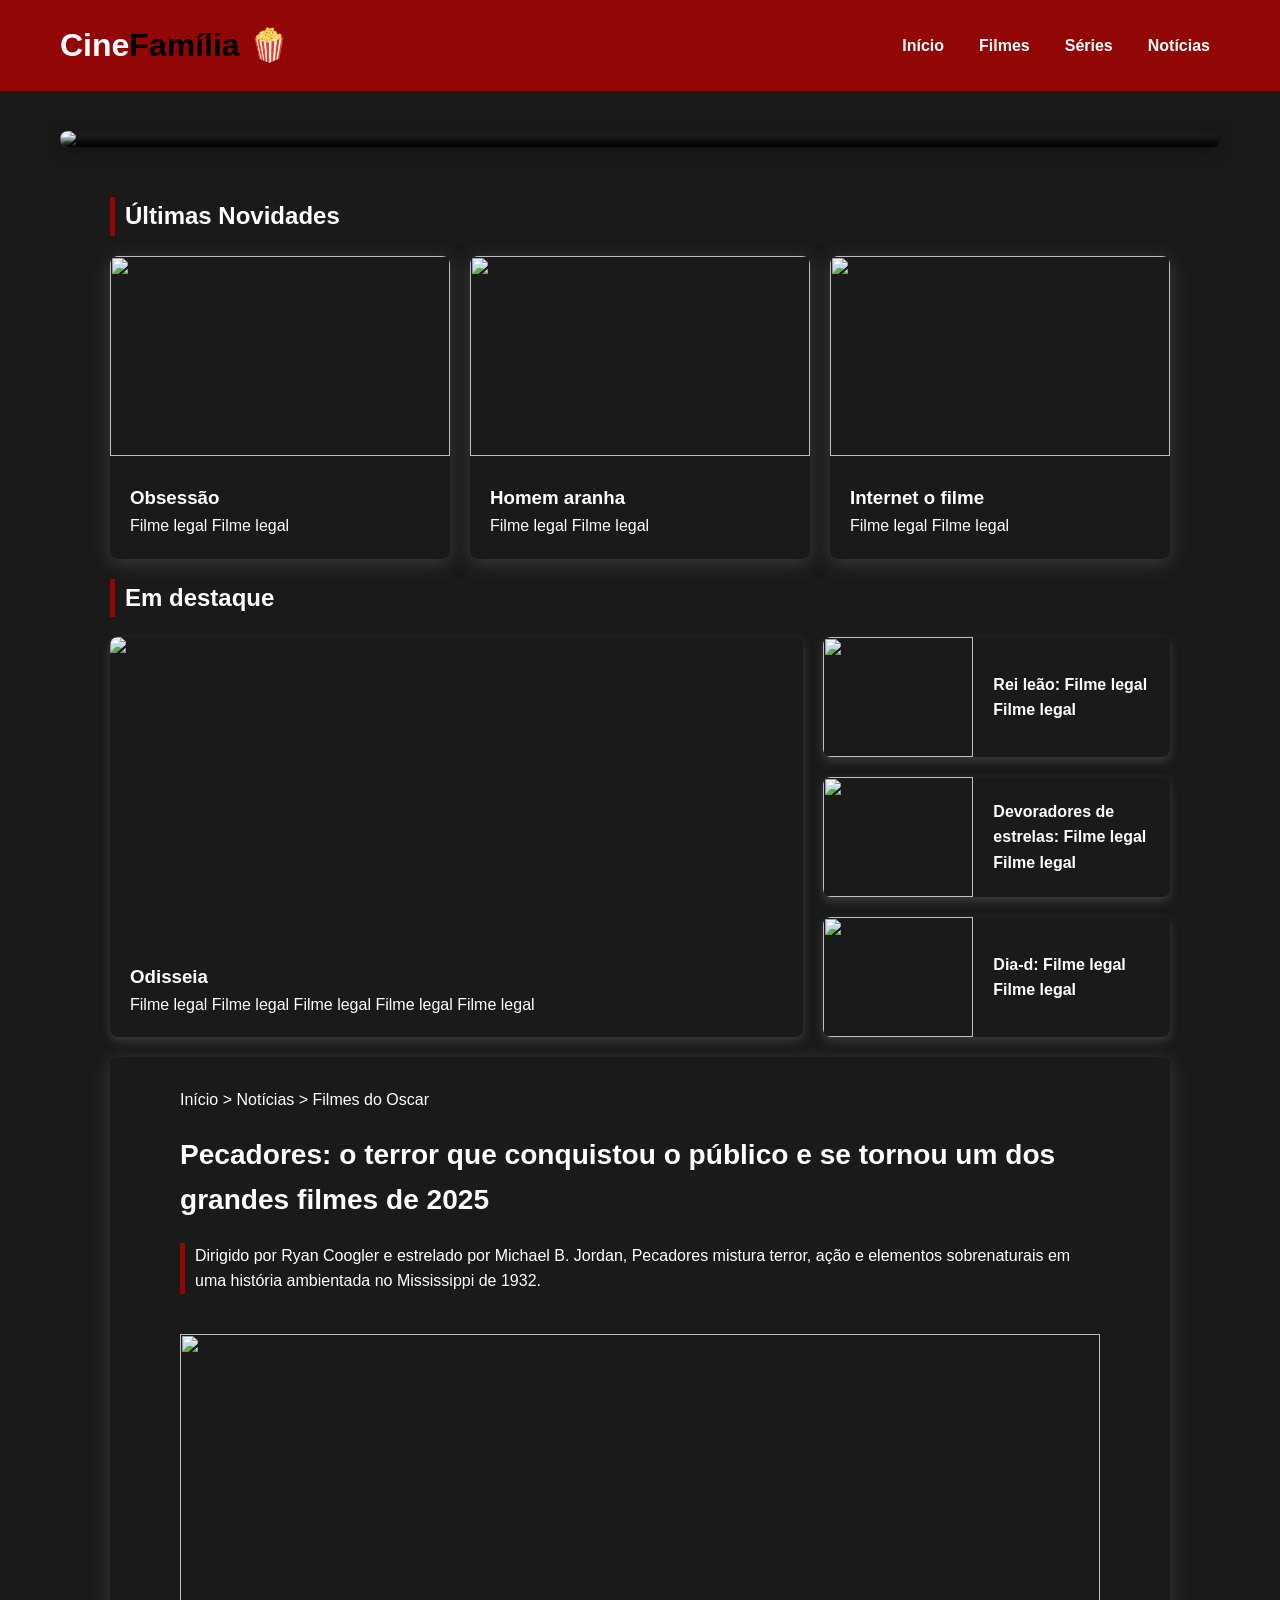
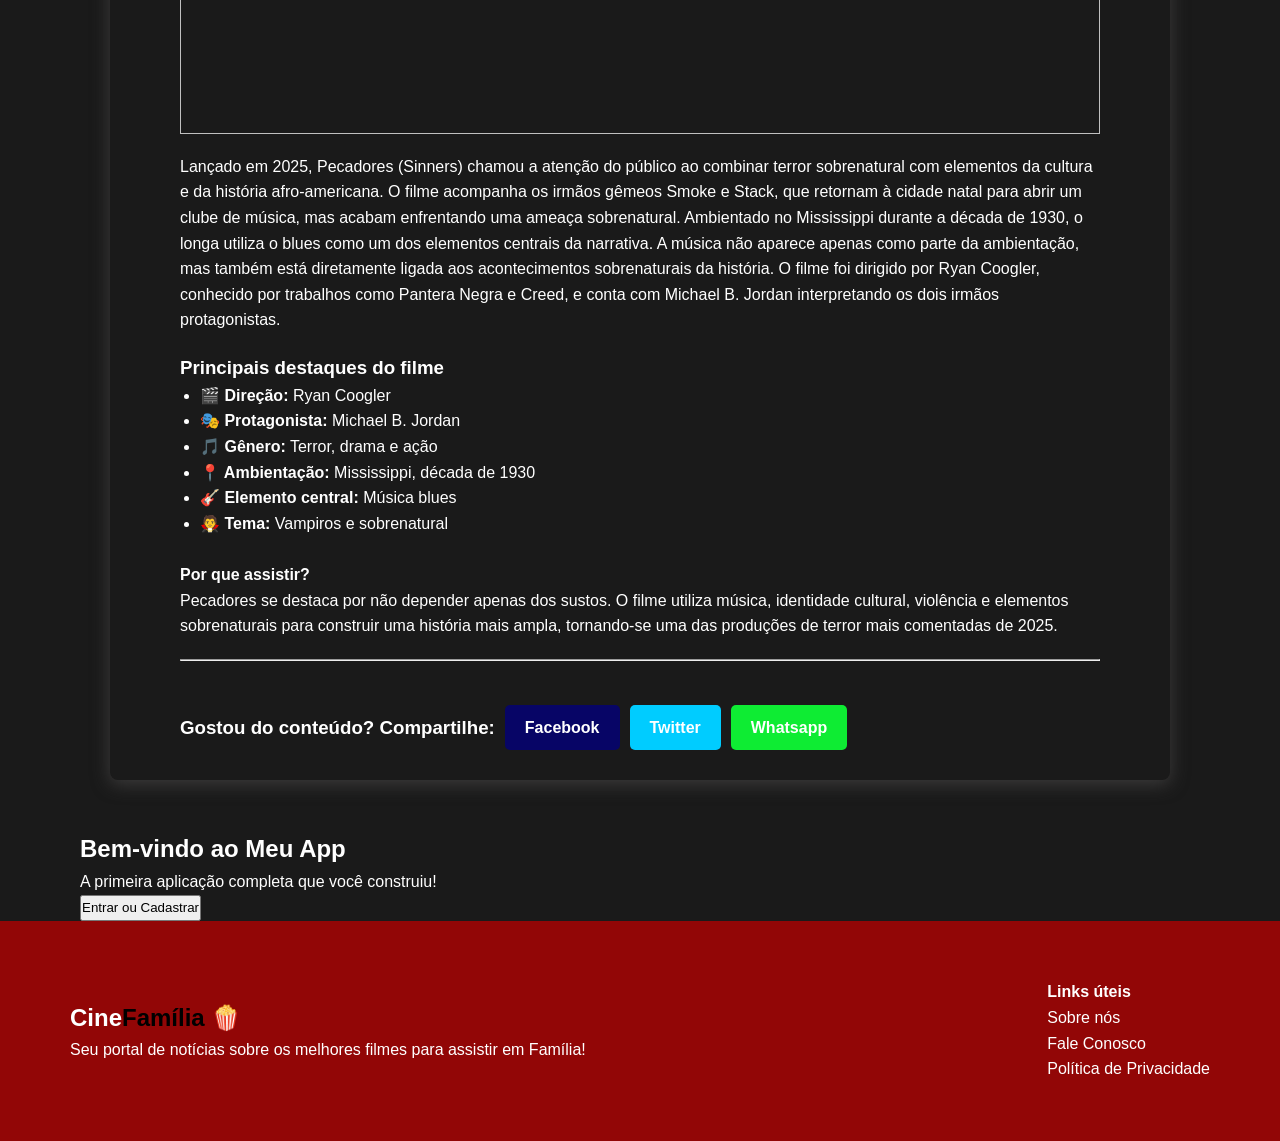
==== index.html @ fa6072e3 "Num sei é banco de dados" ====
<!DOCTYPE html>
<html lang="pt-BR">
<head>
    <meta charset="UTF-8">
    <meta name="viewport" content="width=device-width, initial-scale=1.0">
    <link rel="stylesheet" href="style.css">
    <title>Document</title>
</head>
<body>

    
    
    <header class="cabecalho">

        <div class="container">

            <div class="logo">
                <h1>Cine<span class="destaque">Família 🍿</span></h1>
            </div>

            <nav class="menu">
                <ul>
                    <li><a href="#">Início</a></li>
                    
                    <li class="dropdown"><a href="#">Filmes</a>

                        <ul class="dropdown-content">

                            <li><a href="#">Lançamentos</a>
                            <li><a href="#">Em cartaz</a>                            
                            <li><a href="#">Críticas</a>
                        </ul>

                        <li><a href="#">Séries</a>
                        <li><a href="#">Notícias</a>
                </ul>
            </nav>

        </div>
    </header>

    <section class="container">
        
        <section class="slider-container">

            <!--Aqui vou esconder os controles invísiveis do slider-->

            <input type="radio" name="radio-btn" id="radio1" checked>
            <input type="radio" name="radio-btn" id="radio2">
            <input type="radio" name="radio-btn" id="radio3">

            <div class="slides">

                <div class="slide-1">

                    <img src="img-slide1.png">

                    <div class="mascara"></div>

                    <div class="legenda">
                        <h2>Homem aranha</h2>
                        <p>Filme legal Filme legalFilme legal Filme legal</p>
                    </div>

                </div>

                <div class="slide-2">

                    <img src="img-slide2.png">

                    <div class="mascara"></div>

                    <div class="legenda">
                        <h2>Dead pool</h2>

                        <p>Filme legal Filme legalFilme legal Filme legal</p>
                    </div>

                </div>

                <div class="slide-3">

                    <img src="img-slide3.png">

                    <div class="mascara"></div>

                    <div class="legenda">
                        <h2>Homem aranha</h2>
                        <p>Filme legal Filme legalFilme legal Filme legal</p>
                    </div>

                </div>

            </div>

            <!--esconder os pontinhos de navegação-->

            <!-- <div class="navegacao-slider">

                <label for="radio1" class="btn-slider"></label>
                
                <label for="radio2" class="btn-slider"></label>
                
                <label for="radio3" class="btn-slider"></label>
                
            </div> -->

        </section>
    

    <section class="noticias">
        <h2>Últimas Novidades</h2>

            <div class="grid-cards">

                <article class="card">
                    <img src="card1.jpg">
                    <div class="card-texto">
                        
                        <h3>Obsessão</h3>
                        <p>Filme legal Filme legal</p>
                        
                    </div>


                </article>

                <article class="card">
                    <img src="card2.jpg">
                    <div class="card-texto">
                        
                        <h3>Homem aranha</h3>
                        <p>Filme legal Filme legal</p>
                        
                    </div>


                </article>

                <article class="card">
                    <img src="card7.jpg">
                    <div class="card-texto">
                        
                        <h3>Internet o filme</h3>
                        <p>Filme legal Filme legal</p>
                        
                    </div>


                </article>

            </div>

    

    <section class="sessao-destaque">
        <h2>Em destaque</h2>

        <div class="layout-destaque">

            <!--eu vou colocar a minha coluna da esquerda com o artigo principal-->
            <article class="artigo-principal card">

                <img src="card3.jpg">

                <div class="card-texto">
                    <h3>Odisseia</h3>
                    <p>Filme legal Filme legal Filme legal Filme legal Filme legal</p>

                </div>

            </article>

            <!--eu vou colocar a minha lista da direita com o noticias menores-->
            <aside class="lista-secundaria">

            <article class="noticia-menor card">
                <img src="card6.jpg">

                <div class="card-texto texto-menor">
                    <h4>Rei leão: Filme legal Filme legal</h4>
                </div>

            </article>

            <article class="noticia-menor card">
                <img src="card5.jpg">

                <div class="card-texto texto-menor">
                    <h4>Devoradores de estrelas: Filme legal Filme legal</h4>
                </div>

            </article>

            <article class="noticia-menor card">
                <img src="card4.webp">

                <div class="card-texto texto-menor">
                    <h4>Dia-d: Filme legal Filme legal</h4>
                </div>

            </article>

        </aside>

    </div>

</section>

<header class="hero card">

        <div id="nav"><p style="padding: 0;">Início > Notícias > Filmes do Oscar</p></div>

    <div class="titulo-hero">
        
        <h3>Pecadores: o terror que conquistou o público e se tornou um dos grandes filmes de 2025</h3>
        <p>Dirigido por Ryan Coogler e estrelado por Michael B. Jordan, Pecadores mistura terror, ação e elementos sobrenaturais em uma história ambientada no Mississippi de 1932.</p>
        </div>

        <img src="0879a4f3-0175-4834-b04f-67074a78749a.webp">

    <div>

        <p>Lançado em 2025, Pecadores (Sinners) chamou a atenção do público ao combinar terror sobrenatural com elementos da cultura e da história afro-americana. O filme acompanha os irmãos gêmeos Smoke e Stack, que retornam à cidade natal para abrir um clube de música, mas acabam enfrentando uma ameaça sobrenatural.

        Ambientado no Mississippi durante a década de 1930, o longa utiliza o blues como um dos elementos centrais da narrativa. A música não aparece apenas como parte da ambientação, mas também está diretamente ligada aos acontecimentos sobrenaturais da história.

        O filme foi dirigido por Ryan Coogler, conhecido por trabalhos como Pantera Negra e Creed, e conta com Michael B. Jordan interpretando os dois irmãos protagonistas.</p>
        
    </div>

    <div>
        <h3>Principais destaques do filme</h3>  
        <ul>
            <li><b>🎬 Direção:</b> Ryan Coogler</li>
            <li><b>🎭 Protagonista:</b> Michael B. Jordan</li>
            <li><b>🎵 Gênero:</b> Terror, drama e ação</li>
            <li><b>📍 Ambientação:</b> Mississippi, década de 1930</li>
            <li><b>🎸 Elemento central:</b> Música blues</li>
            <li><b>🧛 Tema:</b> Vampiros e sobrenatural</li>
            
        </ul></br>

        <p><b>Por que assistir?</b></p> 
        <p>Pecadores se destaca por não depender apenas dos sustos. O filme utiliza música, identidade cultural, violência e elementos sobrenaturais para construir uma história mais ampla, tornando-se uma das produções de terror mais comentadas de 2025.</p>
    </div>

    
    <hr>

    <div class="btn-feedback">
        
        <h3>Gostou do conteúdo? Compartilhe:</h3>
        <a href="#" class="Facebook">Facebook</a>
        <a href="#" class="Twitter">Twitter</a>
        <a href="#" class="Whatsapp">Whatsapp</a>

        <div></div>
    </div>
</header>



</section>

<div class="container">
        <h1>Bem-vindo ao Meu App</h1>
        <p>A primeira aplicação completa que você construiu!</p>
        <button onclick="window.location.href='auth.html'">Entrar ou Cadastrar</button>
    </div>

</section>

<footer>
    <div class="logo">
        <h2>Cine<span class="destaque">Família 🍿</span></h2>
        <p>Seu portal de notícias sobre os melhores filmes para assistir em Família!</p>
    </div>
    <div class="links">
        <h4>Links úteis</h4>
        <ul>
        <li><a href="#">Sobre nós</a></li>
        <li><a href="#">Fale Conosco</a></li>
        <li><a href="#">Política de Privacidade</a></li>
        </ul>
    </div>
</footer>

</body>

<script src="script.js">
    const email = document.getElementary ("email").value;
    const senha = document.getElementary ("senha").value;

    const resultado = await clientSupabase.auth.signUp({
        email: email,
        senha: senha
    });
</script>
</html>
---- style.css ----
* {
    margin: 0;
    padding: 0;
    box-sizing: border-box;
    line-height: 1.6;
}

body{
    font-family: arial;
    line-height: 2.0;
    background-color: #1a1a1a;
    color: #fff;
}

.cabecalho {
    background-color: #920606;
    padding: 20px 0;
}

.container {
    max-width: 1200px;
    margin: 0 auto;
    padding: 0 20px;
    justify-content: space-between;
    gap: 10cm;
}

.cabecalho .container {
    display: flex;
    justify-content: space-between;
    align-items: center;
}

.destaque {
    color: #000000;
}

.menu a {
    text-decoration: none;
    color: #fff;
    font-weight: bold;
    padding: 10px;
}

.menu > ul {
    list-style: none;
    display: flex;
    gap: 15px;
}

.menu > ul > li > a:hover{
    color: #c95e5e;
    transition: 0.3s;
}

.dropdown {
    position: relative;
}

.dropdown-content {
    position: absolute;
    display: none;

    top: 100%;
    left: 0;

    background-color: #272626;

    min-width: 180px;
    border-radius: 4px;

    list-style: none;

    z-index: 100;
    box-shadow: 0px 4px 8px #07050556;
    opacity: 0.9;
}

.dropdown-content a {
    color: #ffffff;
    font-weight: bold;
    padding: 12px 15px;
}

.dropdown-content a:hover {
    background-color: #000000;
}

.dropdown:hover .dropdown-content {
    display:block;
}

.slider-container {
    width: 100%;
    margin-top: 40px;
    position: relative;
    border-radius: 8px;
    box-shadow: 0 4px 15px #131312;
    overflow: hidden;
}

.slides {
    display: flex;
    width: 300%; /*cada imagem se soma nesse width*/
}

.slide-1, .slide-2, .slide-3 {
    width: 33.333%;
    position: relative;
    transition: margin-left 0.8s ease-in-out; /*ele vai guardar esse lugar na fila*/
}

.slide-1 img, .slide-2 img, .slide-3 img {
    width: 100%;
    display: block;
}

/* máscara e posição da legenda*/

.mascara {
    position: absolute; /*vai fazer minha mascara ficar em cima da imagem*/
    top: 0;
    left: 0;
    width: 100%;
    height: 100%;
    background: linear-gradient(to top, #000 0%, transparent 70%);
}

.legenda {
    position: absolute;
    z-index: 2;
    bottom: 50px;
    left: 30px;
    color: #fff;
}

.legenda h2 {
    font-size: 2.5rem;
}

.legenda p {
    font-size: 1.2rem;
}

/*aqui vai a lógica para os slider funcionarem*/

/*esconder os pontinhos padrão*/

.slider-container input[type="radio"] {
    display: none;
}

#radio1:checked ~ .slides .slide-1 {
    margin-left: 0;
} /*quando o botão estiver apertado a margem é 0*/

#radio2:checked ~ .slides .slide-1 {
    margin-left: -33.333%; /*isso aqui que empurra o slide1 pra fora da tela e o overflow vai esconder e o slide 2 via ficar posicionado no cnetro da e vai aparecer*/
}

#radio3:checked ~.slides .slide-1 {
    margin-left: -66.666%;
}

.navegacao-slider {
    position: absolute;
    bottom: 20px;
    width: 100%;
    display: flex;
    justify-content: center;
    gap: 15px;
    z-index: 5;
}

.btn-slider {
    width: 15px;
    height: 15px;
    border: 2px solid #fff;
    border-radius: 100%;
    cursor: pointer;
    transition: 0.3s;
}
/*
#radio1:checked ~ .navegacao-slider label[for="radio1"],
#radio2:checked ~ .navegacao-slider label[for="radio2"],
#radio3:checked ~ .navegacao-slider label[for="radio3"] {
    background-color: #ffffff;
}*/

/* Aqui o auto play do slide */

@keyframes carrossel {

    0% {margin-left: 0;}
    30%{margin-left: 0;} /* O slide tava passando de pouquinho em pouquinho, e isso é para que ele faça de uma vez com tudo */

    33% {margin-left: -33.333%;}
    66% {margin-left: -33.333%;}

    66% {margin-left: -66.666%;}
    96% {margin-left: -66.666%;}

    100% {margin-left: 0;}

}

.slides .slide-1 {
    animation: carrossel 45s infinite;
}

.noticias {
    margin: 50px;
}

.noticias h2 , .sessao-destaque h2 , .titulo-hero p{
    margin-top: 20px;
    margin-bottom: 20px;
    border-left: 5px solid #920606;
    padding-left: 10px;
}

.grid-cards {
    display: grid;
    grid-template-columns: repeat(auto-fit, minmax(300px, 1fr));
    gap: 20px;
}

.card {
    border-radius: 8px;
    overflow: hidden;
    box-shadow: 0 4px 18px #3d3c3c;
    /*Definir qualquer animação para durar de 0.4s de uma forma suave pra ir e voltar*/
    transition: transform 0.4s ease-in-out;
}

.grid-cards .card:hover {
    /*Dar um leve zoom de ampliação de 5% no meu card*/
    transform: scale(1.05);
}

.card-texto {
    padding: 20px;
}

.card img {
    width: 100%;
    height: 200px;
    object-fit: cover;
}

.layout-destaque {
    display: grid;
    grid-template-columns: 2fr 1fr;
    gap: 20px;
    align-items: stretch;
}

.artigo-principal {
    display: flex;
    flex-direction: column;
    height: 400px;
    border-radius: 8px;
    overflow: hidden;
    box-shadow: 0 4px 10px #3d3c3c;
}

.artigo-principal img {
    height: auto;
    width: 100%;
    min-height: 200px;
    flex-grow: 1;
    object-fit: cover;
}

.lista-secundaria {
    display: flex;
    flex-direction: column;
    height: 400px;
    gap: 20px;
    
}

.noticia-menor {
    display: flex;
    flex-direction: row;
    flex: 1;
    min-height: 0;
    border-radius: 8px;
    overflow: hidden;
    box-shadow: 0 4px 10px #3d3c3c;
    align-items: center;
}

.noticia-menor img {
    height: 100%;
    width: 150px;
    object-fit: cover;
}

.hero {
    display: flex;
    flex-direction: column;
    margin-top: 20px;
    margin-bottom: 20px;
    padding: 30px 70px 30px 70px;
    justify-content: space-between;
    gap: 20px;
}

.titulo-hero {
    font-size: 24px;
}

.titulo-hero p {
    font-size: 16px;
}

.hero img {
    height: 400px;
}

.hero li {
    margin-left: 20px;
}

.btn-feedback {
    display: flex;
    align-items: center;
}


.btn-feedback a {
    text-decoration: none;
    color:white;
    font-weight: bolder;
    padding: 10px 20px;
    border-radius: 5px;
    margin-left: 10px;
}

.Twitter{
    background-color: rgb(0, 204, 255);
}

.Facebook {
    background-color: #070566;
}

.Whatsapp {
    background-color: #0eec33;
}

hr {
    margin-bottom: 24px;        
}

footer {
    background-color: #920606;
    height: 220px;
    align-items: center;
    display: flex;
    padding: 70px;
    text-align: left;
    justify-content: space-between;
}

footer a {
    text-decoration: none;
    color: white;
    flex-direction: column;
}

footer li {
    list-style: none;
}
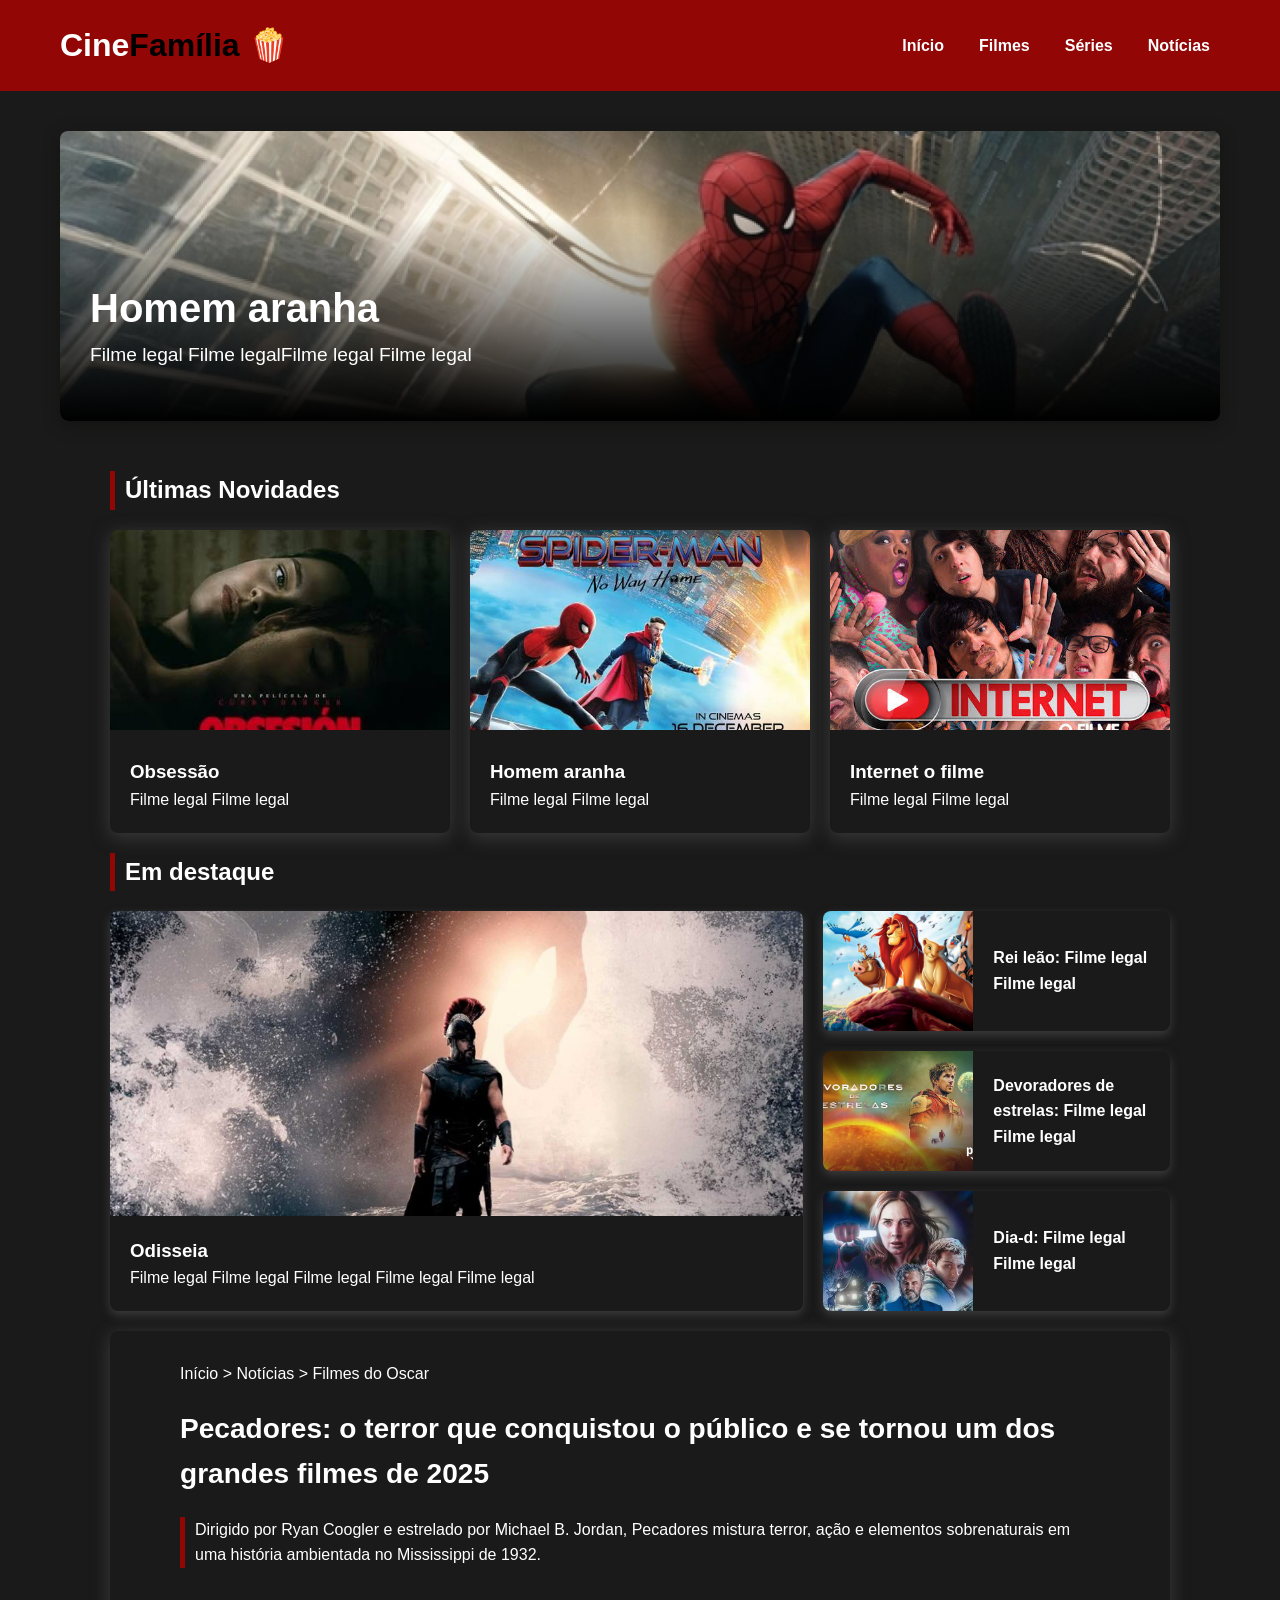
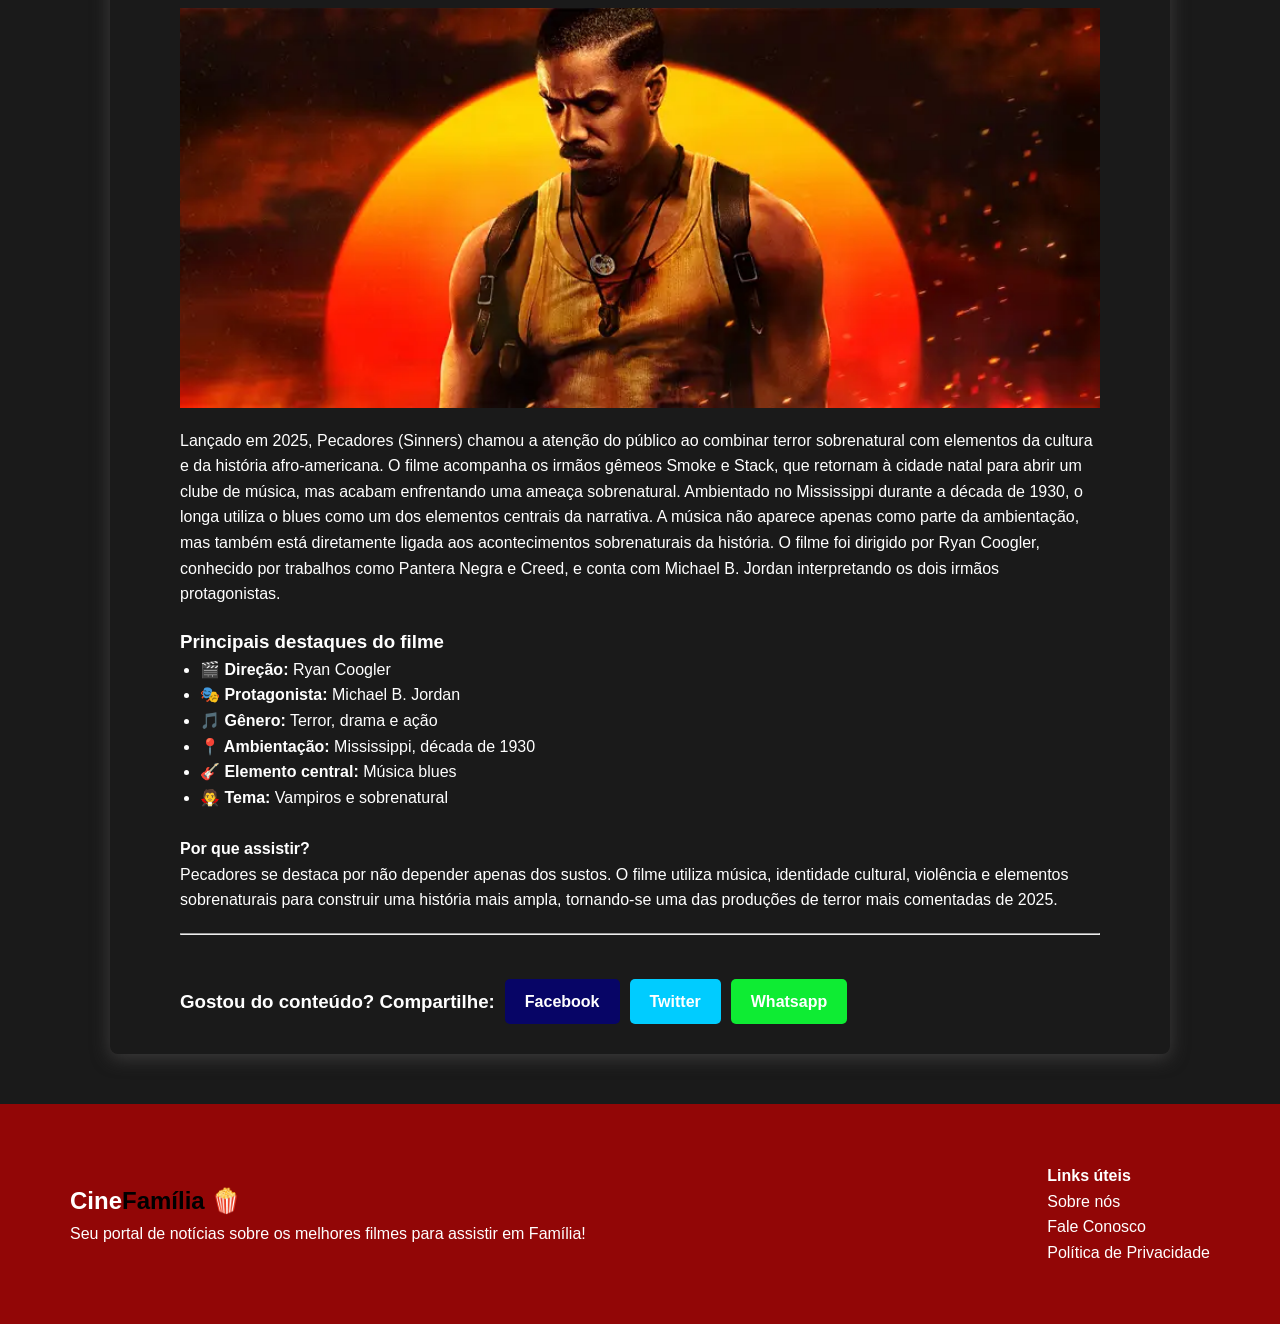
==== commit 937471c7: "ata" ====
--- a/index.html
+++ b/index.html
@@ -7,8 +7,6 @@
     <title>Document</title>
 </head>
 <body>
-
-    
     
     <header class="cabecalho">
 
@@ -20,7 +18,7 @@
 
             <nav class="menu">
                 <ul>
-                    <li><a href="#">Início</a></li>
+                    <li><a href="login.html">Início</a></li>
                     
                     <li class="dropdown"><a href="#">Filmes</a>
 
@@ -262,13 +260,6 @@
 
 
 </section>
-
-<div class="container">
-        <h1>Bem-vindo ao Meu App</h1>
-        <p>A primeira aplicação completa que você construiu!</p>
-        <button onclick="window.location.href='auth.html'">Entrar ou Cadastrar</button>
-    </div>
-
 </section>
 
 <footer>
@@ -287,14 +278,4 @@
 </footer>
 
 </body>
-
-<script src="script.js">
-    const email = document.getElementary ("email").value;
-    const senha = document.getElementary ("senha").value;
-
-    const resultado = await clientSupabase.auth.signUp({
-        email: email,
-        senha: senha
-    });
-</script>
 </html>
